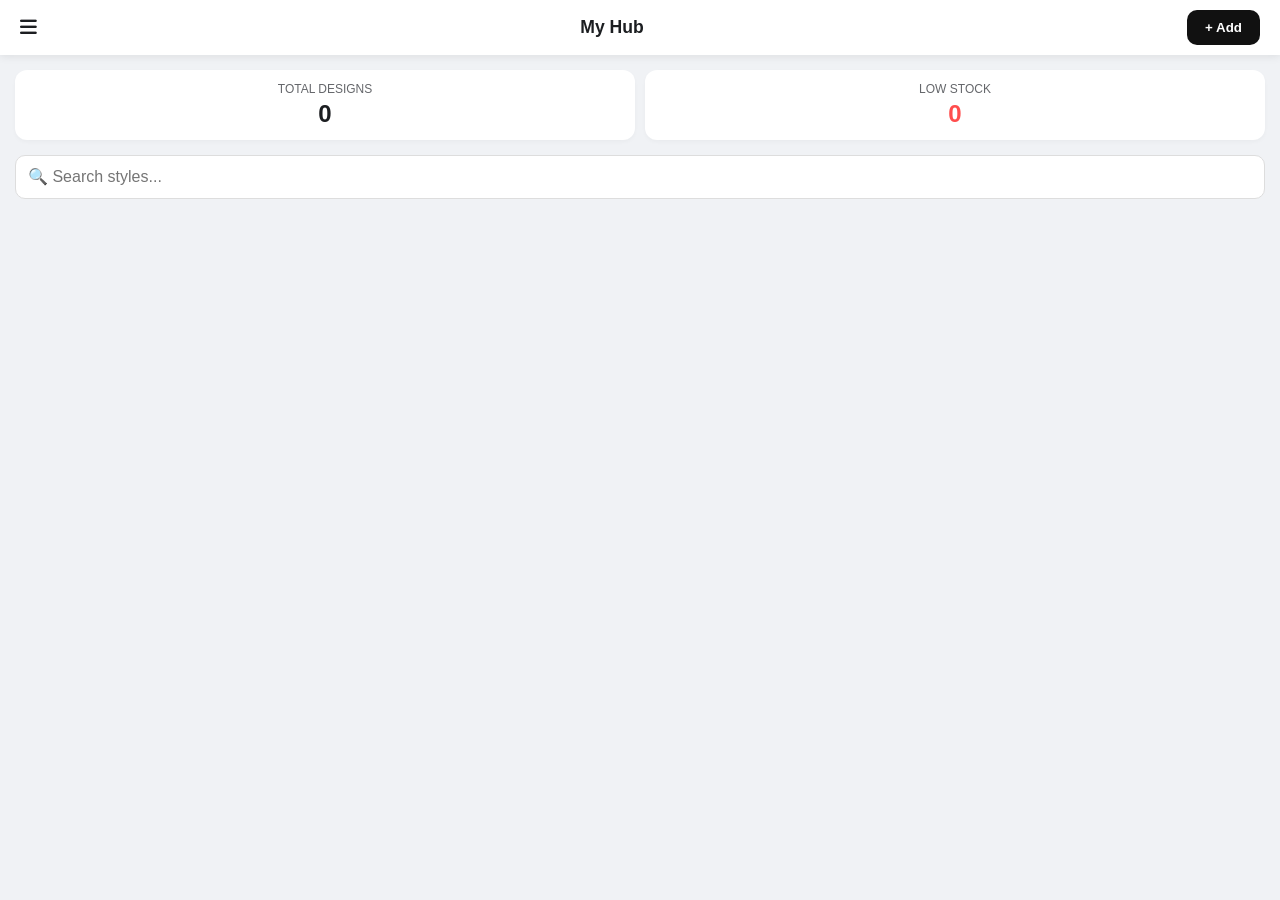
==== tailor.html @ b8608d72 "Add files via upload" ====
<!DOCTYPE html>
<html lang="en">
<head>
    <meta charset="UTF-8">
    <meta name="viewport" content="width=device-width, initial-scale=1.0">
    <title>My Hub - Admin</title>
    <link rel="stylesheet" href="tailor.css">
    <link rel="stylesheet" href="https://cdnjs.cloudflare.com/ajax/libs/font-awesome/6.4.0/css/all.min.css"/>
    <script src="https://www.gstatic.com/firebasejs/9.6.1/firebase-app-compat.js"></script>
    <script src="https://www.gstatic.com/firebasejs/9.6.1/firebase-firestore-compat.js"></script>
    <script src="https://www.gstatic.com/firebasejs/9.6.1/firebase-auth-compat.js"></script>
</head>
<body>
    <div id="auth-screen" style="display:none; position:fixed; inset:0; background:#f0f2f5; z-index:9999; flex-direction:column; align-items:center; justify-content:center; padding:20px;">
        <div class="stat-box" style="width:100%; max-width:350px; padding:30px; background:white; border-radius:20px; box-shadow:0 10px 25px rgba(0,0,0,0.1);">
            <h2 id="auth-title">Tailor Login</h2>
            <input type="text" id="brand-input" placeholder="Business Name" style="display:none; margin-bottom:10px; padding:12px; border-radius:8px; border:1px solid #ddd; width:100%;">
            <input type="tel" id="phone-input" placeholder="WhatsApp (e.g. 23480...)" style="display:none; margin-bottom:10px; padding:12px; border-radius:8px; border:1px solid #ddd; width:100%;">
            <input type="email" id="email-input" placeholder="Email" style="margin-bottom:10px; padding:12px; border-radius:8px; border:1px solid #ddd; width:100%;">
            <input type="password" id="pass-input" placeholder="Password" style="margin-bottom:15px; padding:12px; border-radius:8px; border:1px solid #ddd; width:100%;">
            <button onclick="handleAuth()" style="width:100%; padding:14px; background:#111; color:#fff; border:none; border-radius:10px; font-weight:bold; cursor:pointer;">Continue</button>
            <p style="margin-top:15px; font-size:0.85rem; text-align:center;"><span onclick="toggleAuthMode()" id="toggle-link" style="color:#111; font-weight:bold; cursor:pointer;">Switch to Sign Up</span></p>
        </div>
    </div>

    <div id="sidebar">
        <div class="sidebar-header"><h3>Admin Menu</h3><i class="fas fa-times" onclick="closeModals()"></i></div>
        <ul class="menu-links">
            <li onclick="toggleDarkMode()"><i class="fas fa-moon"></i> <span id="mode-text">Dark Mode</span></li>
            <li onclick="changeBrandName()"><i class="fas fa-edit"></i> <span>Change Brand</span></li>
            <li onclick="copyCatalogLink()"><i class="fas fa-link"></i> <span>Copy Catalog Link</span></li>
            <li onclick="showQRModal()"><i class="fas fa-qrcode"></i> <span>My Shop QR</span></li>
            <li onclick="reportError()"><i class="fas fa-bug"></i> <span>Report Error</span></li>
            <li onclick="auth.signOut()" style="color: #ff4d4d; border-top: 1px solid #eee; margin-top: 20px;"><i class="fas fa-sign-out-alt"></i> <span>Logout</span></li>
        </ul>
    </div>

    <div id="qr-modal" style="display:none; position:fixed; inset:0; background:rgba(0,0,0,0.8); z-index:5000; align-items:center; justify-content:center; padding:20px;">
        <div style="background:#fff; padding:25px; border-radius:20px; text-align:center; max-width:300px;">
            <h3>Shop QR Code</h3>
            <div id="qr-container" style="margin:20px 0;"></div>
            <button onclick="downloadQR()" style="background:#111; color:#fff; padding:12px 20px; border-radius:10px; border:none; cursor:pointer; width:100%;">Download QR</button>
            <p onclick="closeQRModal()" style="margin-top:15px; cursor:pointer; color:#666;">Close</p>
        </div>
    </div>

    <header id="intro"><i class="fas fa-bars" id="open-sidebar"></i><h3 id="brand-name">My Hub</h3> <button id="add-button"><b>+ Add</b></button></header>
    <main>
        <section id="items-info">
            <div class="stat-box"><small>Total Designs</small><b id="total-stocks">0</b></div>
            <div class="stat-box"><small>Low Stock</small><b id="low-stocks" style="color: #ff4d4d;">0</b></div>
        </section>
        <div id="search-container"><input type="search" id="main-search" oninput="searchDesigns()" placeholder="🔍 Search styles..."></div>
        <section id="stocks-list"></section>
    </main>

    <div id="dropdown"><div class="dropdown-content">
        <h3>Add New Style</h3>
        <label>Photo:</label> <input id="file" type="file" accept="image/*"/><br>
        <label>Name:</label> <input id="letter" type="text" placeholder="e.g. Senator"/><br>
        <label>Price (₦):</label> <input id="price" type="number" placeholder="20000"/>
        <div id="measurement">
            <div><label>Chest:</label> <input id="chest" type="number" placeholder="in"></div>
            <div><label>Neck:</label> <input id="neck" type="number" placeholder="in"></div>
            <div><label>Head:</label> <input id="head" type="number" placeholder="in"></div>
        </div>
        <div id="buttons"><button onclick="closeModals()">Cancel ❌</button><button id="btn1">Upload 🚀</button></div>
    </div></div>
    <div id="image-modal" onclick="this.style.display='none'"><img src="" id="full-glory-img"></div>
    <div id="overlay"></div>
    <script src='tailor.js'></script>
</body>
</html>
---- tailor.css ----
body { background: #f0f2f5; color: #1c1e21; font-family: 'Segoe UI', sans-serif; margin: 0; transition: 0.3s; overflow-x: hidden; }

/* DARK MODE OVERRIDES */
body.dark-mode { background: #121212; color: #e4e6eb; }
body.dark-mode #intro, body.dark-mode #sidebar, body.dark-mode .stock, 
body.dark-mode #dropdown, body.dark-mode .modal-content, body.dark-mode .stat-box { background: #1e1e1e; color: #fff; }
body.dark-mode input, body.dark-mode textarea { background: #2a2a2a; color: #fff; border: 1px solid #333; }
body.dark-mode .qty-btn { background: #333; color: #fff; }
body.dark-mode #add-button { background: #fff; color: #111; }

/* HEADER */
#intro {
    background: #fff;
    display: flex;
    align-items: center;
    justify-content: space-between;
    padding: 10px 20px;
    position: sticky;
    top: 0;
    z-index: 1000;
    box-shadow: 0 2px 8px rgba(0,0,0,0.08);
    gap: 15px; 
}

#brand-name {
    font-size: 1.1rem;
    font-weight: 700;
    margin: 0;
    white-space: nowrap;
    overflow: hidden;
    text-overflow: ellipsis;
    flex: 1;
    text-align: center;
}

#open-sidebar {
    font-size: 1.2rem;
    cursor: pointer;
    flex-shrink: 0;
}

#add-button { 
    background: #111; 
    color: #fff; 
    border: none; 
    padding: 10px 18px; 
    border-radius: 10px; 
    cursor: pointer; 
    flex-shrink: 0;
    font-family: inherit;
    display: flex;
    align-items: center;
    justify-content: center;
    transition: 0.2s;
}

#add-button:active {
    transform: scale(0.95);
}

/* For extremely long names on small screens */
@media (max-width: 360px) {
    #brand-name {
        font-size: 0.9rem;
    }
    #add-button {
        padding: 8px 12px;
        font-size: 0.8rem;
    }
}

/* STATS */
#items-info { display: flex; gap: 10px; padding: 15px; }
.stat-box { background: #fff; flex: 1; padding: 12px; border-radius: 12px; text-align: center; box-shadow: 0 2px 4px rgba(0,0,0,0.03); }
.stat-box small { display: block; color: #65676b; font-size: 0.75rem; text-transform: uppercase; }
.stat-box b { font-size: 1.5rem; display: block; margin-top: 4px; }

/* SEARCH */
#search-container { padding: 0 15px 10px 15px; }
#main-search { width: 100%; padding: 12px; border-radius: 10px; border: 1px solid #ddd; box-sizing: border-box; outline: none; font-size: 16px; }

/* CARDS */
#stocks-list { padding: 10px; display: flex; flex-direction: column; gap: 15px; }
.stock { background: #fff; padding: 15px; border-radius: 18px; display: flex; align-items: center; gap: 15px; position: relative; box-shadow: 0 4px 12px rgba(0,0,0,0.05); }
.stock-img { width: 90px; height: 110px; object-fit: cover; border-radius: 12px; flex-shrink: 0; cursor: zoom-in; }

.delete-btn { position: absolute; top: 10px; left: 10px; background: #fff; color: #ff4d4d; border: none; padding: 8px; border-radius: 50%; box-shadow: 0 2px 5px rgba(0,0,0,0.2); cursor: pointer; z-index: 5; }

.sub { flex-grow: 1; display: flex; flex-direction: column; }
.sub b.dress-name { font-size: 1.1rem; margin-bottom: 2px; }

/* BUTTONS UI */
.counter-ui { display: flex; align-items: center; gap: 12px; margin: 8px 0; }
.qty-btn { background: #f0f0f0; border: none; width: 35px; height: 35px; border-radius: 10px; font-weight: bold; font-size: 1.2rem; cursor: pointer; display: flex; align-items: center; justify-content: center; }
.avail { font-size: 1.1rem; font-weight: 700; min-width: 20px; text-align: center; }
.deliver-btn { background: #111; color: #fff; border: none; padding: 8px 12px; border-radius: 8px; font-size: 0.85rem; cursor: pointer; margin-top: 5px; }

/* SIDEBAR */
#sidebar { position: fixed; top: 0; left: -300px; width: 280px; height: 100%; background: #fff; z-index: 2000; transition: 0.3s; padding: 20px; box-sizing: border-box; box-shadow: 5px 0 15px rgba(0,0,0,0.1); }
#sidebar.active { left: 0; }
.menu-links { list-style: none; padding: 0; margin-top: 20px; }
.menu-links li { padding: 15px; display: flex; align-items: center; gap: 15px; cursor: pointer; border-radius: 12px; margin-bottom: 5px; }

/* MODALS */
#dropdown { position: fixed; bottom: -100%; left: 0; width: 100%; background: #fff; border-radius: 25px 25px 0 0; padding: 25px; box-sizing: border-box; z-index: 1500; transition: 0.5s; box-shadow: 0 -5px 20px rgba(0,0,0,0.1); }
#dropdown.show { bottom: 0; }
#dropdown input { width: 100%; padding: 10px; margin: 8px 0; border: 1px solid #ddd; border-radius: 8px; box-sizing: border-box; }
#measurement { display: grid; grid-template-columns: 1fr 1fr; gap: 10px; }

#buttons { display: flex; gap: 12px; margin-top: 20px; }
#buttons button { flex: 1; padding: 14px; border-radius: 12px; border: none; font-weight: 600; cursor: pointer; font-family: inherit; }
#btn1 { background: #111 !important; color: #fff !important; }
#btn2 { background: #eee !important; color: #333 !important; }

.modal-popup { display: none; position: fixed; top: 0; left: 0; width: 100%; height: 100%; background: rgba(0,0,0,0.7); z-index: 3000; align-items: center; justify-content: center; padding: 20px; box-sizing: border-box; }
.modal-content { background: #fff; padding: 25px; border-radius: 20px; width: 100%; max-width: 400px; box-shadow: 0 10px 30px rgba(0,0,0,0.2); }
#about-input { width: 100%; border-radius: 10px; padding: 10px; box-sizing: border-box; border: 1px solid #ddd; outline: none; font-family: inherit; }

#image-modal { display: none; position: fixed; top: 0; left: 0; width: 100%; height: 100%; background: rgba(0,0,0,0.9); z-index: 4000; align-items: center; justify-content: center; }
#image-modal img { max-width: 90%; max-height: 85%; border-radius: 10px; }

#overlay { position: fixed; top: 0; left: 0; width: 100%; height: 100%; background: rgba(0,0,0,0.5); display: none; z-index: 1200; backdrop-filter: blur(2px); }
#overlay.active { display: block; }
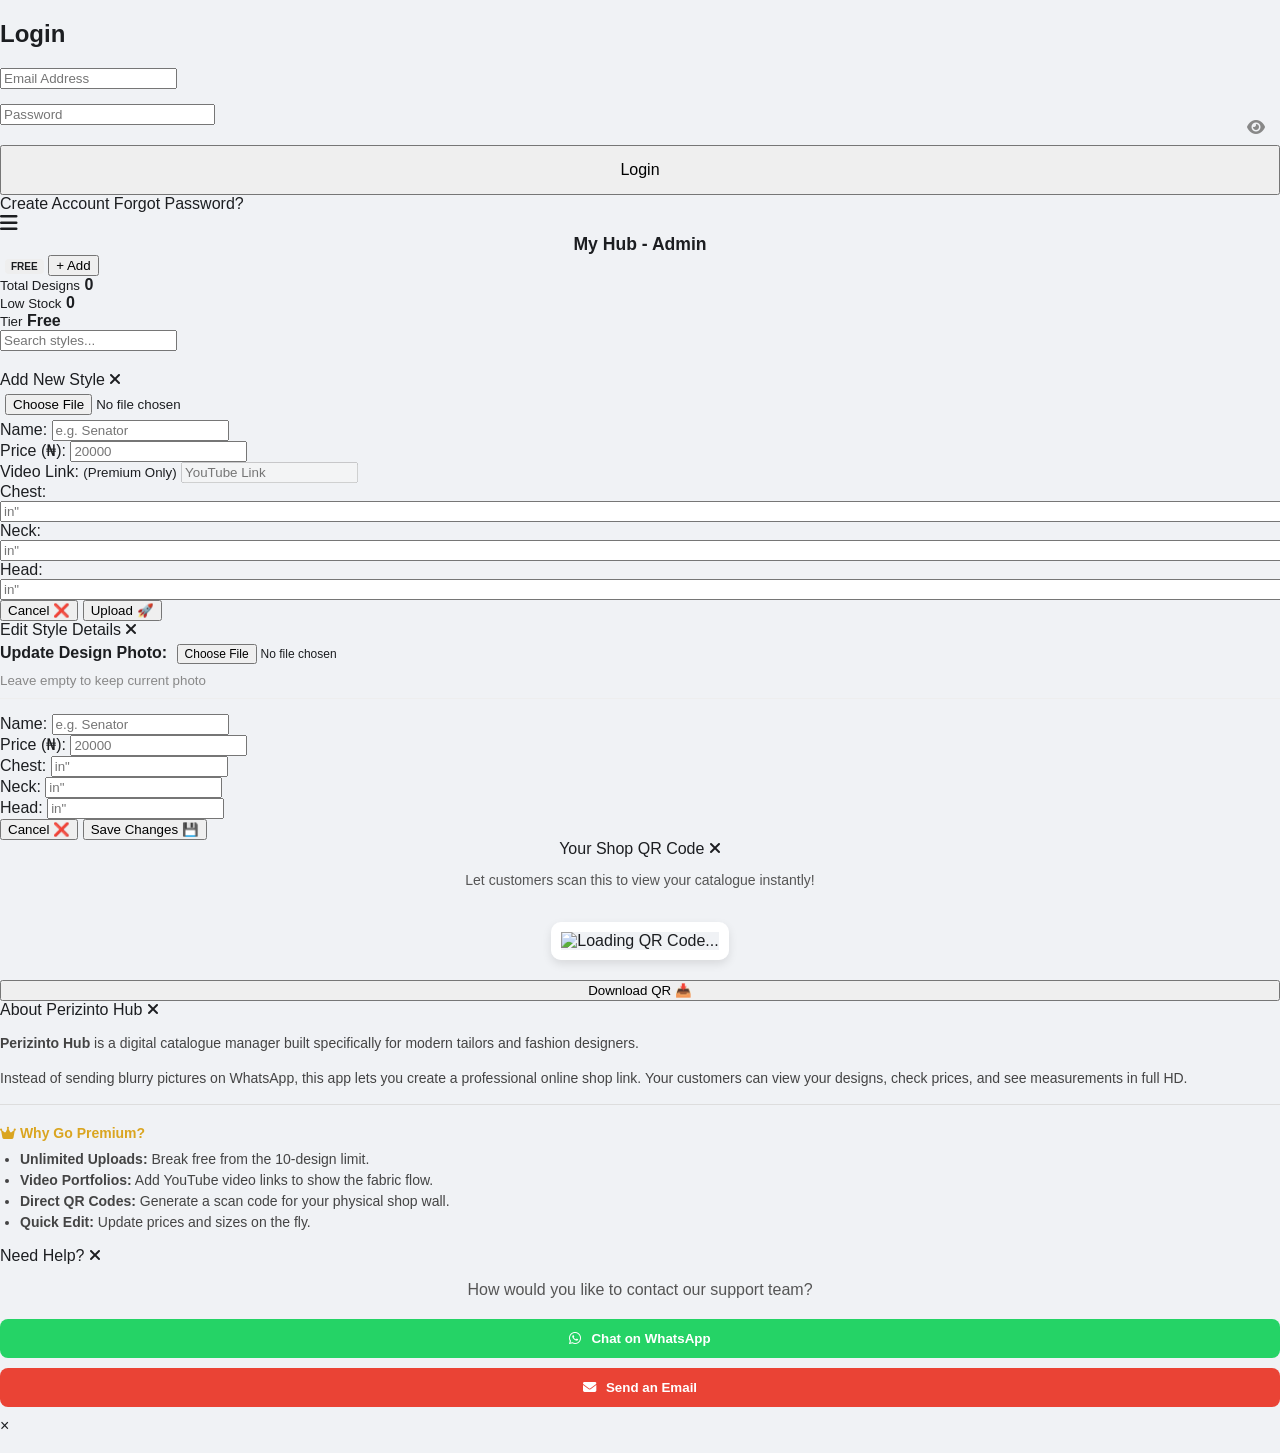
==== commit 978f996e: "Enhance UI with styles and update auth section Added styles for loader and buttons, updated authenti" ====
--- a/tailor.html
+++ b/tailor.html
@@ -4,70 +4,253 @@
     <meta charset="UTF-8">
     <meta name="viewport" content="width=device-width, initial-scale=1.0">
     <title>My Hub - Admin</title>
+    <script src="https://js.paystack.co/v1/inline.js"></script>
     <link rel="stylesheet" href="tailor.css">
     <link rel="stylesheet" href="https://cdnjs.cloudflare.com/ajax/libs/font-awesome/6.4.0/css/all.min.css"/>
     <script src="https://www.gstatic.com/firebasejs/9.6.1/firebase-app-compat.js"></script>
     <script src="https://www.gstatic.com/firebasejs/9.6.1/firebase-firestore-compat.js"></script>
     <script src="https://www.gstatic.com/firebasejs/9.6.1/firebase-auth-compat.js"></script>
+    <style>
+      @keyframes spin { 0% { transform: rotate(0deg); } 100% { transform: rotate(360deg); } }
+      .loader-spinner { border: 4px solid #f3f3f3; border-top: 4px solid #DAA520; border-radius: 50%; width: 40px; height: 40px; animation: spin 1s linear infinite; }
+      .edit-btn { position: absolute; top: 8px; left: 8px; background: rgba(255, 255, 255, 0.9); border: none; border-radius: 50%; width: 32px; height: 32px; color: #333; cursor: pointer; box-shadow: 0 2px 5px rgba(0,0,0,0.2); z-index: 10; display: flex; align-items: center; justify-content: center; }
+      .qr-img-box { width: 100%; max-width: 250px; margin: 20px auto; border: 10px solid white; border-radius: 10px; box-shadow: 0 4px 10px rgba(0,0,0,0.1); }
+      .support-btn { width: 100%; padding: 12px; margin-bottom: 10px; border-radius: 8px; border: none; font-weight: bold; cursor: pointer; color: white; display: flex; align-items: center; justify-content: center; gap: 10px; }
+      .btn-wa { background: #25D366; } .btn-email { background: #ea4335; }
+    </style>
 </head>
 <body>
-    <div id="auth-screen" style="display:none; position:fixed; inset:0; background:#f0f2f5; z-index:9999; flex-direction:column; align-items:center; justify-content:center; padding:20px;">
-        <div class="stat-box" style="width:100%; max-width:350px; padding:30px; background:white; border-radius:20px; box-shadow:0 10px 25px rgba(0,0,0,0.1);">
-            <h2 id="auth-title">Tailor Login</h2>
-            <input type="text" id="brand-input" placeholder="Business Name" style="display:none; margin-bottom:10px; padding:12px; border-radius:8px; border:1px solid #ddd; width:100%;">
-            <input type="tel" id="phone-input" placeholder="WhatsApp (e.g. 23480...)" style="display:none; margin-bottom:10px; padding:12px; border-radius:8px; border:1px solid #ddd; width:100%;">
-            <input type="email" id="email-input" placeholder="Email" style="margin-bottom:10px; padding:12px; border-radius:8px; border:1px solid #ddd; width:100%;">
-            <input type="password" id="pass-input" placeholder="Password" style="margin-bottom:15px; padding:12px; border-radius:8px; border:1px solid #ddd; width:100%;">
-            <button onclick="handleAuth()" style="width:100%; padding:14px; background:#111; color:#fff; border:none; border-radius:10px; font-weight:bold; cursor:pointer;">Continue</button>
-            <p style="margin-top:15px; font-size:0.85rem; text-align:center;"><span onclick="toggleAuthMode()" id="toggle-link" style="color:#111; font-weight:bold; cursor:pointer;">Switch to Sign Up</span></p>
-        </div>
-    </div>
-
-    <div id="sidebar">
-        <div class="sidebar-header"><h3>Admin Menu</h3><i class="fas fa-times" onclick="closeModals()"></i></div>
-        <ul class="menu-links">
-            <li onclick="toggleDarkMode()"><i class="fas fa-moon"></i> <span id="mode-text">Dark Mode</span></li>
-            <li onclick="changeBrandName()"><i class="fas fa-edit"></i> <span>Change Brand</span></li>
-            <li onclick="copyCatalogLink()"><i class="fas fa-link"></i> <span>Copy Catalog Link</span></li>
-            <li onclick="showQRModal()"><i class="fas fa-qrcode"></i> <span>My Shop QR</span></li>
-            <li onclick="reportError()"><i class="fas fa-bug"></i> <span>Report Error</span></li>
-            <li onclick="auth.signOut()" style="color: #ff4d4d; border-top: 1px solid #eee; margin-top: 20px;"><i class="fas fa-sign-out-alt"></i> <span>Logout</span></li>
-        </ul>
-    </div>
-
-    <div id="qr-modal" style="display:none; position:fixed; inset:0; background:rgba(0,0,0,0.8); z-index:5000; align-items:center; justify-content:center; padding:20px;">
-        <div style="background:#fff; padding:25px; border-radius:20px; text-align:center; max-width:300px;">
-            <h3>Shop QR Code</h3>
-            <div id="qr-container" style="margin:20px 0;"></div>
-            <button onclick="downloadQR()" style="background:#111; color:#fff; padding:12px 20px; border-radius:10px; border:none; cursor:pointer; width:100%;">Download QR</button>
-            <p onclick="closeQRModal()" style="margin-top:15px; cursor:pointer; color:#666;">Close</p>
-        </div>
-    </div>
-
-    <header id="intro"><i class="fas fa-bars" id="open-sidebar"></i><h3 id="brand-name">My Hub</h3> <button id="add-button"><b>+ Add</b></button></header>
-    <main>
-        <section id="items-info">
-            <div class="stat-box"><small>Total Designs</small><b id="total-stocks">0</b></div>
-            <div class="stat-box"><small>Low Stock</small><b id="low-stocks" style="color: #ff4d4d;">0</b></div>
-        </section>
-        <div id="search-container"><input type="search" id="main-search" oninput="searchDesigns()" placeholder="🔍 Search styles..."></div>
-        <section id="stocks-list"></section>
-    </main>
-
-    <div id="dropdown"><div class="dropdown-content">
-        <h3>Add New Style</h3>
-        <label>Photo:</label> <input id="file" type="file" accept="image/*"/><br>
-        <label>Name:</label> <input id="letter" type="text" placeholder="e.g. Senator"/><br>
-        <label>Price (₦):</label> <input id="price" type="number" placeholder="20000"/>
-        <div id="measurement">
-            <div><label>Chest:</label> <input id="chest" type="number" placeholder="in"></div>
-            <div><label>Neck:</label> <input id="neck" type="number" placeholder="in"></div>
-            <div><label>Head:</label> <input id="head" type="number" placeholder="in"></div>
-        </div>
-        <div id="buttons"><button onclick="closeModals()">Cancel ❌</button><button id="btn1">Upload 🚀</button></div>
-    </div></div>
-    <div id="image-modal" onclick="this.style.display='none'"><img src="" id="full-glory-img"></div>
-    <div id="overlay"></div>
-    <script src='tailor.js'></script>
+    <div id="auth-screen" class="auth-screen">
+        <div class="auth-box">
+            <h2 id="auth-title">Login</h2>
+            <div class="input-group" id="brand-group" style="display:none; margin-bottom:15px;">
+                <input type="text" id="brand-input" placeholder="Brand Name (e.g. Perizinto's Design)">
+            </div>
+            <div class="input-group" id="phone-group" style="display:none; margin-bottom:15px;">
+                <input type="tel" id="phone-input" placeholder="WhatsApp (e.g. 23470...)">
+            </div>
+            <div class="input-group" style="margin-bottom:15px;">
+                <input type="email" id="email-input" placeholder="Email Address">
+            </div>
+            <div class="input-group" style="margin-bottom:20px; position: relative;">
+                <input type="password" id="pass-input" placeholder="Password" style="padding-right: 40px;">
+                <i class="fas fa-eye" id="toggle-pass" onclick="togglePassword()" style="position: absolute; right: 15px; top: 15px; cursor: pointer; color: #888;"></i>
+            </div>
+            <button onclick="handleAuth()" id="auth-btn" class="btn-dark" style="width:100%; padding:14px; font-size:1rem;">Login</button>
+            <div class="auth-links">
+                <span onclick="toggleAuthMode()" id="auth-switch">Create Account</span>
+                <span onclick="resetPassword()">Forgot Password?</span>
+            </div>
+        </div>
+    </div>
+
+    <header class="top-header">
+        <i class="fas fa-bars" style="font-size: 20px; cursor: pointer;" onclick="toggleSidebar()"></i>
+        <h2 id="brand-name">My Hub - Admin</h2>
+        <span id="top-tier-text" style="font-size: 10px; font-weight: bold; background: #eee; padding: 2px 6px; border-radius: 4px; margin-left: 5px;">FREE</span>
+        <button class="btn-dark" onclick="showAddModal()">+ Add</button>
+    </header>
+
+    <div class="dashboard-stats">
+        <div class="stat-card">
+            <small>Total Designs</small>
+            <b id="total-designs">0</b>
+        </div>
+        <div class="stat-card">
+            <small>Low Stock</small>
+            <b id="low-stock" style="color: var(--danger);">0</b>
+        </div>
+        <div class="stat-card">
+            <small>Tier</small>
+            <b id="user-tier" class="tier-free">Free</b>
+        </div>
+    </div>
+
+    <div class="search-container">
+        <input type="text" id="admin-search" class="search-box" placeholder="Search styles...">
+    </div>
+
+    <main class="catalog-list" id="stocks-list"></main>
+
+    <nav id="sidebar" class="sidebar">
+        <h3>Admin Menu</h3>
+        <div class="menu-item" onclick="toggleTheme()">
+            <i class="fas fa-moon"></i> <span id="theme-text">Dark Mode</span>
+        </div>
+        <div class="menu-item" onclick="changeBrandPrompt()">
+            <i class="fas fa-edit"></i> Change Brand Name
+        </div>
+        <div class="menu-item" onclick="copyCustomerLink()">
+            <i class="fas fa-link"></i> Copy Customer's Link
+        </div>
+        <div class="menu-item" id="qr-menu-btn" onclick="openQRModal()">
+            <i class="fas fa-qrcode"></i> My Shop QR
+        </div>
+        <div class="menu-item" onclick="showAboutModal()">
+            <i class="fas fa-info-circle"></i> About Perizinto Hub
+        </div>
+        <div class="menu-item" onclick="showSupportModal()">
+            <i class="fas fa-bug"></i> Report Error
+        </div>
+        
+        <div id="sidebar-premium-status" style="display:none; margin: 15px 10px; padding: 12px; border-radius: 8px; background: rgba(218, 165, 32, 0.1); border: 1px solid #DAA520; text-align: center;">
+            <span style="color: #DAA520; font-weight: bold; font-size: 14px;">
+                <i class="fas fa-crown"></i> Premium Active
+            </span>
+            <div id="sidebar-days-count" style="font-size: 12px; margin-top: 5px; color: #888; font-weight: bold;"></div>
+        </div>
+        
+        <div id="upgrade-btn" class="menu-item premium-text" onclick="payWithPaystack()">
+            <i class="fas fa-crown"></i> Upgrade to Premium
+        </div>
+        <div class="menu-item danger" onclick="confirmLogout()" style="margin-top: 20px;">
+            <i class="fas fa-sign-out-alt"></i> Logout
+        </div>
+    </nav>
+
+    <div id="add-modal" class="bottom-sheet">
+        <div class="sheet-header">
+            <span>Add New Style</span>
+            <i class="fas fa-times" onclick="closeModals()" style="cursor:pointer; color:var(--danger);"></i>
+        </div>
+        <div class="sheet-body">
+            <div class="input-group">
+                <input type="file" id="file" accept="image/*" style="padding: 5px;">
+            </div>
+            <div class="input-group">
+                <label>Name:</label>
+                <input type="text" id="name" placeholder="e.g. Senator">
+            </div>
+            <div class="input-group">
+                <label>Price (₦):</label>
+                <input type="number" id="price" placeholder="20000">
+            </div>
+            <div class="input-group">
+                <label>Video Link: <small id="video-lock-text" style="color:var(--danger); font-weight:normal;">(Premium Only)</small></label>
+                <input type="url" id="video-link" placeholder="YouTube Link" disabled>
+            </div>
+            <div class="measure-row">
+    <div class="input-group">
+        <label>Chest:</label>
+        <input type="number" id="edit-chest" placeholder='in"' style="width:100%;">
+    </div>
+    <div class="input-group">
+        <label>Neck:</label>
+        <input type="number" id="edit-neck" placeholder='in"' style="width:100%;">
+    </div>
+    <div class="input-group">
+        <label>Head:</label>
+        <input type="number" id="edit-head" placeholder='in"' style="width:100%;">
+    </div>
+</div>
+        </div>
+        <div class="sheet-footer">
+            <button class="btn-cancel" onclick="closeModals()">Cancel ❌</button>
+            <button class="btn-dark" id="upload-btn">Upload 🚀</button>
+        </div>
+    </div>
+
+    <div id="edit-modal" class="bottom-sheet">
+        <div class="sheet-header">
+            <span>Edit Style Details</span>
+            <i class="fas fa-times" onclick="closeModals()" style="cursor:pointer; color:var(--danger);"></i>
+        </div>
+        <div class="sheet-body">
+            <input type="hidden" id="edit-id">
+            
+            <div class="input-group" style="margin-bottom: 15px; border-bottom: 1px solid #eee; padding-bottom: 10px;">
+                <label style="color: var(--primary); font-weight: bold;">Update Design Photo:</label>
+                <input type="file" id="edit-file" accept="image/*" style="padding: 5px; font-size: 12px;">
+                <small style="color: #888; display: block; margin-top: 4px;">Leave empty to keep current photo</small>
+            </div>
+
+            <div class="input-group">
+                <label>Name:</label>
+                <input type="text" id="edit-name" placeholder="e.g. Senator">
+            </div>
+            <div class="input-group">
+                <label>Price (₦):</label>
+                <input type="number" id="edit-price" placeholder="20000">
+            </div>
+            <div class="measure-row">
+                <div class="input-group" style="flex:1;">
+                    <label>Chest:</label>
+                    <input type="number" id="edit-chest" placeholder='in"'>
+                </div>
+                <div class="input-group" style="flex:1;">
+                    <label>Neck:</label>
+                    <input type="number" id="edit-neck" placeholder='in"'>
+                </div>
+                <div class="input-group" style="flex:1;">
+                    <label>Head:</label>
+                    <input type="number" id="edit-head" placeholder='in"'>
+                </div>
+            </div>
+        </div>
+        <div class="sheet-footer">
+            <button class="btn-cancel" onclick="closeModals()">Cancel ❌</button>
+            <button class="btn-dark" id="save-edit-btn" onclick="saveEdit()">Save Changes 💾</button>
+        </div>
+    </div>
+
+    <div id="qr-modal" class="bottom-sheet" style="text-align: center;">
+        <div class="sheet-header">
+            <span>Your Shop QR Code</span>
+            <i class="fas fa-times" onclick="closeModals()" style="cursor:pointer; color:var(--danger);"></i>
+        </div>
+        <div class="sheet-body">
+            <p style="font-size: 14px; color: #555;">Let customers scan this to view your catalogue instantly!</p>
+            <img id="qr-img" class="qr-img-box" src="" alt="Loading QR Code...">
+        </div>
+        <div class="sheet-footer">
+            <button class="btn-dark" style="width: 100%;" onclick="downloadQR()">Download QR 📥</button>
+        </div>
+    </div>
+
+    <div id="about-modal" class="bottom-sheet">
+        <div class="sheet-header">
+            <span>About Perizinto Hub</span>
+            <i class="fas fa-times" onclick="closeModals()" style="cursor:pointer; color:var(--danger);"></i>
+        </div>
+        <div class="sheet-body" style="font-size: 14px; color: #444; line-height: 1.5;">
+            <p><b>Perizinto Hub</b> is a digital catalogue manager built specifically for modern tailors and fashion designers.</p>
+            <p>Instead of sending blurry pictures on WhatsApp, this app lets you create a professional online shop link. Your customers can view your designs, check prices, and see measurements in full HD.</p>
+            <hr style="margin: 15px 0; border: 0; border-top: 1px solid #ddd;">
+            <h4 style="color: #DAA520; margin-bottom: 5px;"><i class="fas fa-crown"></i> Why Go Premium?</h4>
+            <ul style="padding-left: 20px; margin-top: 0;">
+                <li><b>Unlimited Uploads:</b> Break free from the 10-design limit.</li>
+                <li><b>Video Portfolios:</b> Add YouTube video links to show the fabric flow.</li>
+                <li><b>Direct QR Codes:</b> Generate a scan code for your physical shop wall.</li>
+                <li><b>Quick Edit:</b> Update prices and sizes on the fly.</li>
+            </ul>
+        </div>
+    </div>
+
+    <div id="support-modal" class="bottom-sheet">
+        <div class="sheet-header">
+            <span>Need Help?</span>
+            <i class="fas fa-times" onclick="closeModals()" style="cursor:pointer; color:var(--danger);"></i>
+        </div>
+        <div class="sheet-body" style="text-align: center;">
+            <p style="margin-bottom: 20px; color: #555;">How would you like to contact our support team?</p>
+            <button class="support-btn btn-wa" onclick="contactWhatsApp()"><i class="fab fa-whatsapp"></i> Chat on WhatsApp</button>
+            <button class="support-btn btn-email" onclick="contactEmail()"><i class="fas fa-envelope"></i> Send an Email</button>
+        </div>
+    </div>
+
+    <div id="lightbox" class="lightbox">
+        <div class="lightbox-close" onclick="closeLightbox()">&times;</div>
+        <img id="lightbox-img" src="">
+        <div id="lightbox-video-container" style="width:100%; max-width:600px; display:none;"></div>
+    </div>
+
+    <div id="overlay" class="overlay" onclick="closeModals()"></div>
+
+    <div id="global-loader" style="display:none; position:fixed; top:0; left:0; width:100%; height:100%; background:rgba(0,0,0,0.85); z-index:10000; flex-direction:column; align-items:center; justify-content:center; color:white; font-family: sans-serif;">
+        <div class="loader-spinner"></div>
+        <p id="loader-text" style="margin-top:20px; font-weight:bold; letter-spacing:1px;">PROCESSING...</p>
+    </div>
+
+    <script src="tailor.js"></script>
 </body>
-</html>+        </html>
